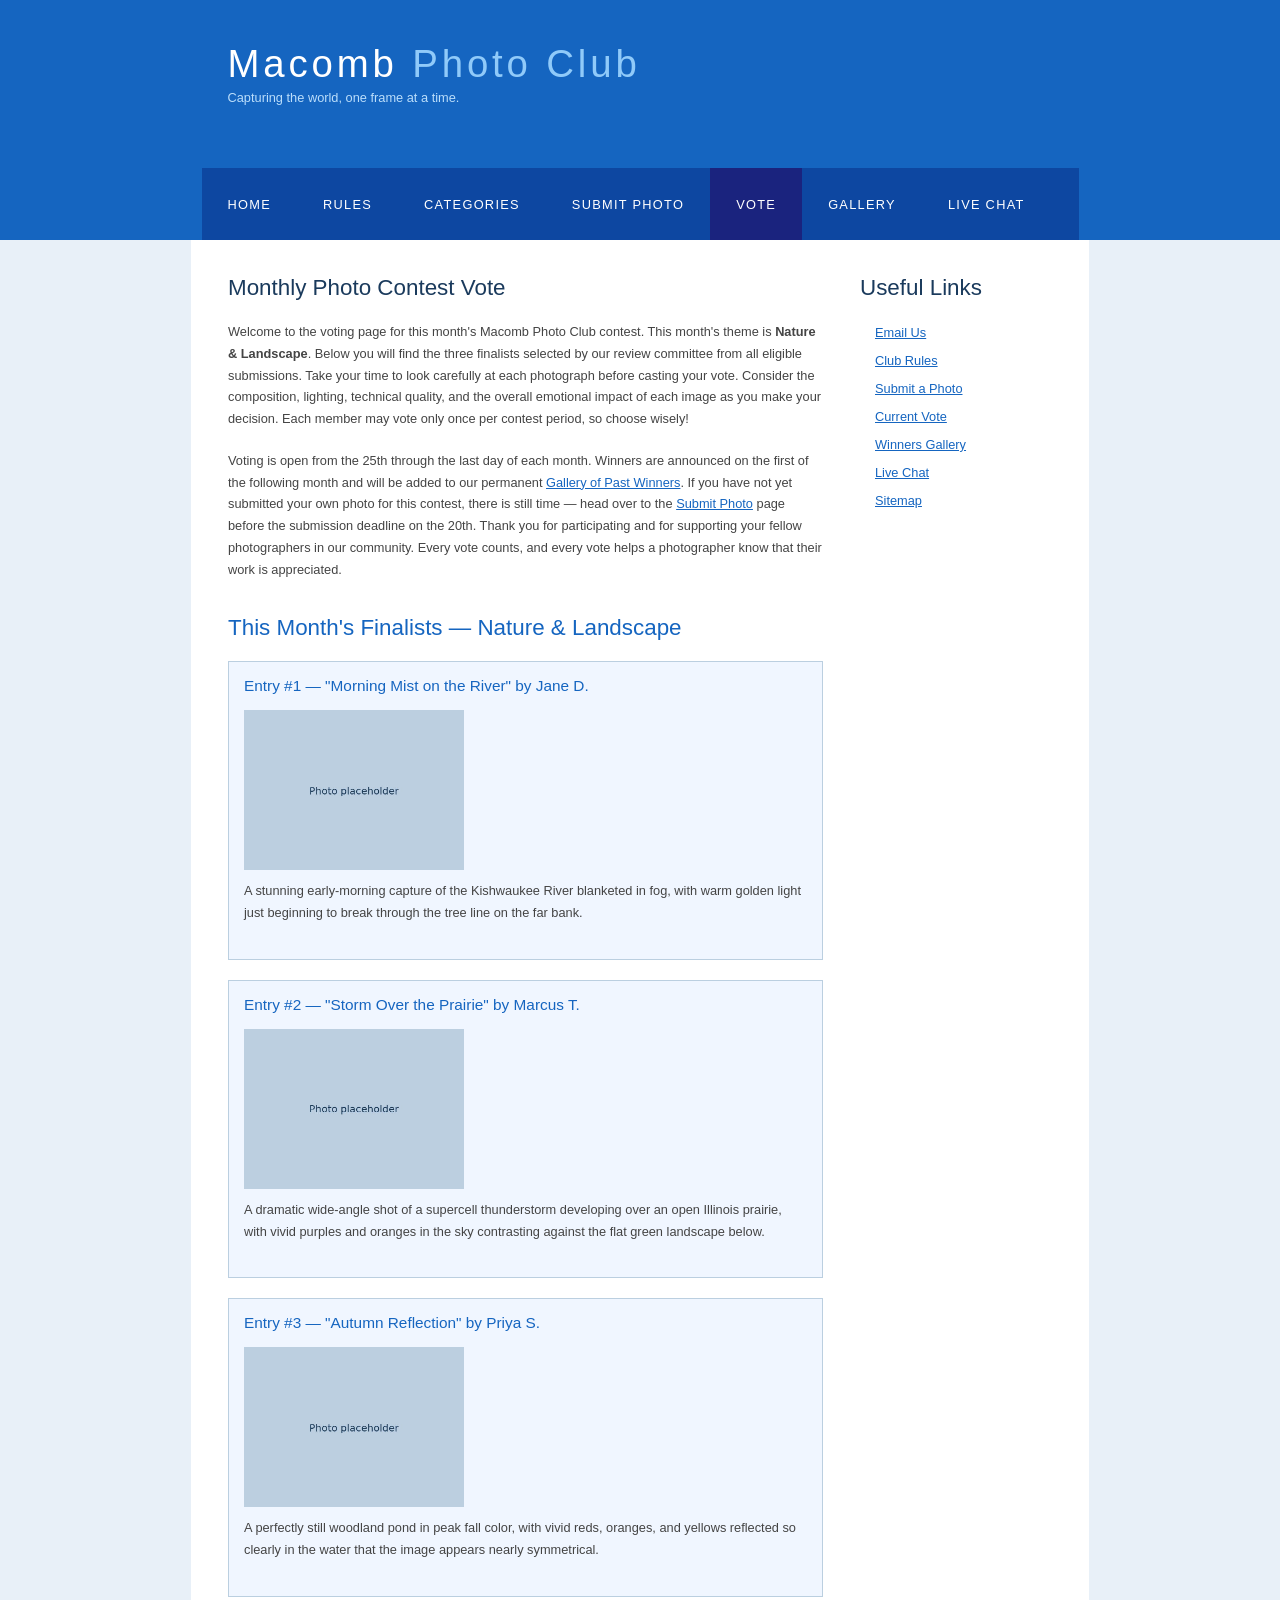
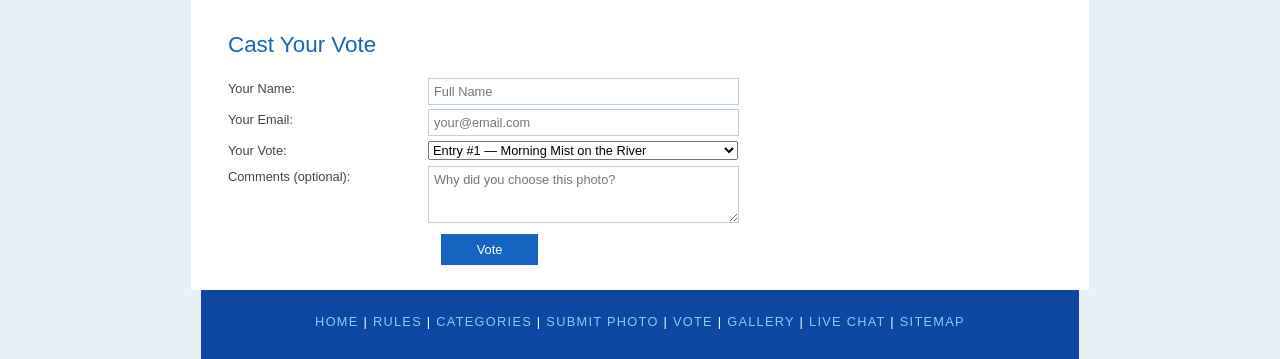
==== vote.html @ b94975ab "Add Macomb Photo Club website (Web Design course project) Fix broken Home links, rename homepage to " ====
<!DOCTYPE html>
<html lang="en">
<head>
  <title>Macomb Photo Club - Vote for Your Favorite</title>
  <meta name="description" content="Cast your vote for your favorite photo in this month's Macomb Photo Club contest. View the entries and vote now.">
  <meta name="keywords" content="photo vote, photography contest voting, vote for best photo">
  <meta name="robots" content="index, follow">
  <meta http-equiv="content-type" content="text/html; charset=utf-8">
  <link rel="stylesheet" type="text/css" href="picstyle.css" title="style">
</head>

<body>
  <div id="main">
    <div id="header">
      <div id="logo">
        <div id="logo_text">
          <h1><a href="index.html">Macomb <span class="logo_colour">Photo Club</span></a></h1>
          <h2>Capturing the world, one frame at a time.</h2>
        </div>
      </div>
      <div id="menubar">
        <ul id="menu">
          <li><a href="index.html">Home</a></li>
          <li><a href="rules.html">Rules</a></li>
          <li><a href="categories.html">Categories</a></li>
          <li><a href="submit.html">Submit Photo</a></li>
          <li class="selected"><a href="vote.html">Vote</a></li>
          <li><a href="gallery.html">Gallery</a></li>
          <li><a href="chat.html">Live Chat</a></li>
        </ul>
      </div>
    </div>

    <div id="site_content">
      <div class="sidebar">
        <script src="js/sidebar.js"></script>
      </div>
      <div id="content">
        <h1>Monthly Photo Contest Vote</h1>
        <p>Welcome to the voting page for this month's Macomb Photo Club contest. This month's theme is <strong>Nature &amp; Landscape</strong>. Below you will find the three finalists selected by our review committee from all eligible submissions. Take your time to look carefully at each photograph before casting your vote. Consider the composition, lighting, technical quality, and the overall emotional impact of each image as you make your decision. Each member may vote only once per contest period, so choose wisely!</p>

        <p>Voting is open from the 25th through the last day of each month. Winners are announced on the first of the following month and will be added to our permanent <a href="gallery.html">Gallery of Past Winners</a>. If you have not yet submitted your own photo for this contest, there is still time — head over to the <a href="submit.html">Submit Photo</a> page before the submission deadline on the 20th. Thank you for participating and for supporting your fellow photographers in our community. Every vote counts, and every vote helps a photographer know that their work is appreciated.</p>

        <h2>This Month's Finalists — Nature &amp; Landscape</h2>

        <div class="vote-section">
          <h4>Entry #1 — "Morning Mist on the River" by Jane D.</h4>
          <img src="images/vote1.jpg" alt="A misty river at dawn with soft golden light filtering through the trees" title="Morning Mist on the River by Jane D.">
          <p>A stunning early-morning capture of the Kishwaukee River blanketed in fog, with warm golden light just beginning to break through the tree line on the far bank.</p>
        </div>

        <div class="vote-section">
          <h4>Entry #2 — "Storm Over the Prairie" by Marcus T.</h4>
          <img src="images/vote2.jpg" alt="A dramatic storm cloud rolling over a flat midwestern prairie at sunset" title="Storm Over the Prairie by Marcus T.">
          <p>A dramatic wide-angle shot of a supercell thunderstorm developing over an open Illinois prairie, with vivid purples and oranges in the sky contrasting against the flat green landscape below.</p>
        </div>

        <div class="vote-section">
          <h4>Entry #3 — "Autumn Reflection" by Priya S.</h4>
          <img src="images/vote3.jpg" alt="A still forest pond reflecting brilliant red and orange autumn foliage" title="Autumn Reflection by Priya S.">
          <p>A perfectly still woodland pond in peak fall color, with vivid reds, oranges, and yellows reflected so clearly in the water that the image appears nearly symmetrical.</p>
        </div>

        <h2>Cast Your Vote</h2>
        <form action="mailto:photoclub@example.com" method="post" enctype="text/plain" class="form_settings">
          <p><span>Your Name:</span><input type="text" name="voter_name" placeholder="Full Name"></p>
          <p><span>Your Email:</span><input type="email" name="voter_email" placeholder="your@email.com"></p>
          <p><span>Your Vote:</span>
            <select name="vote">
              <option value="entry1">Entry #1 — Morning Mist on the River</option>
              <option value="entry2">Entry #2 — Storm Over the Prairie</option>
              <option value="entry3">Entry #3 — Autumn Reflection</option>
            </select>
          </p>
          <p><span>Comments (optional):</span><textarea name="comments" rows="3" placeholder="Why did you choose this photo?"></textarea></p>
          <p><input type="submit" value="Vote" class="submit"></p>
        </form>
      </div>
    </div>

    <div id="content_footer"></div>
    <div id="footer">
      <script src="js/footer_nav.js"></script>
    </div>
  </div>
</body>
</html>
---- picstyle.css ----
html
{ height: 100%;}
 
*
{ margin: 0;
  padding: 0;}
 
body
{ font: normal .80em 'trebuchet ms', arial, sans-serif;
  background: #E8F0F8;
  color: #444;}
 
p
{ padding: 0 0 20px 0;
  line-height: 1.7em;}
 
img
{ border: 0;}
 
h1, h2, h3, h4, h5, h6 
{ font: normal 175% 'century gothic', arial, sans-serif;
  color: #1A3A5C;
  margin: 0 0 15px 0;
  padding: 15px 0 5px 0;}
 
h2
{ font: normal 175% 'century gothic', arial, sans-serif;
  color: #1565C0;}
 
h4, h5, h6
{ margin: 0;
  padding: 0 0 5px 0;
  font: normal 120% arial, sans-serif;
  color: #1565C0;}
 
h5, h6
{ font: italic 95% arial, sans-serif;
  padding: 0 0 15px 0;
  color: #000;}
 
h6
{ color: #1A3A5C;}
 
a, a:hover
{ outline: none;
  text-decoration: underline;
  color: #1565C0;}
 
a:hover
{ text-decoration: none;}
 
.left
{ float: left;
  width: auto;
  margin-right: 10px;}
 
.right
{ float: right; 
  width: auto;
  margin-left: 10px;}
 
.center
{ display: block;
  text-align: center;
  margin: 20px auto;}
 
blockquote
{ margin: 20px 0; 
  padding: 10px 20px 0 20px;
  border: 1px solid #BBCFE0;
  background: #FFF;}
 
ul
{ margin: 2px 0 22px 17px;}
 
ul li
{ list-style-type: circle;
  margin: 0 0 6px 0; 
  padding: 0 0 4px 5px;}
 
ol
{ margin: 8px 0 22px 20px;}
 
ol li
{ margin: 0 0 11px 0;}
 
#main, #logo, #menubar, #site_content, #footer
{ margin-left: auto; 
  margin-right: auto;}
 
#header
{ background: #1565C0;
  height: 240px;}
 
#logo
{ width: 825px;
  position: relative;
  height: 168px;
  background: #1565C0 url(images/logo.png) no-repeat;}
 
#logo #logo_text 
{ position: absolute; 
  top: 20px;
  left: 0;}
 
#logo h1, #logo h2
{ font: normal 300% 'century gothic', arial, sans-serif;
  border-bottom: 0;
  text-transform: none;
  margin: 0;}
 
#logo_text h1, #logo_text h1 a, #logo_text h1 a:hover 
{ padding: 22px 0 0 0;
  color: #FFF;
  letter-spacing: 0.1em;
  text-decoration: none;}
 
#logo_text h1 a .logo_colour
{ color: #90CAF9;}
 
#logo_text h2
{ font-size: 100%;
  padding: 4px 0 0 0;
  color: #BBDEFB;}
 
#menubar
{ width: 877px;
  height: 72px;
  padding: 0;
  background: #0D47A1;} 
 
ul#menu, ul#menu li
{ float: left;
  margin: 0; 
  padding: 0;}
 
ul#menu li
{ list-style: none;}
 
ul#menu li a
{ letter-spacing: 0.1em;
  font: normal 100% 'lucida sans unicode', arial, sans-serif;
  display: block; 
  float: left; 
  height: 37px;
  padding: 29px 26px 6px 26px;
  text-align: center;
  color: #FFF;
  text-transform: uppercase;
  text-decoration: none;
  background: transparent;} 
 
ul#menu li a:hover, ul#menu li.selected a, ul#menu li.selected a:hover
{ color: #FFF;
  background: #1A237E;}
 
 
#site_content
{ width: 837px;
  overflow: hidden;
  margin: 0 auto 0 auto;
  padding: 20px 24px 20px 37px;
  background: #FFF;} 
 
.sidebar
{ float: right;
  width: 190px;
  padding: 0 15px 20px 15px;}
 
.sidebar ul
{ width: 178px; 
  padding: 4px 0 0 0; 
  margin: 4px 0 30px 0;}
 
.sidebar li
{ list-style: none; 
  padding: 0 0 7px 0; }
 
.sidebar li a, .sidebar li a:hover
{ padding: 0 0 0 15px;
  display: block;
  background: transparent;} 
 
.sidebar li a.selected
{ color: #444;
  text-decoration: none;} 
 
#content
{ text-align: left;
  width: 595px;
  padding: 0;}
 
#content ul
{ margin: 2px 0 22px 0px;}
 
#content ul li
{ list-style-type: disc;
  margin: 0 0 6px 0; 
  padding: 0 0 4px 5px;
  line-height: 1.5em;}
 
#footer
{ width: 878px;
  font: normal 100% 'lucida sans unicode', arial, sans-serif;
  min-height: 33px;
  padding: 24px 0 12px 0;
  text-align: center; 
  background: #0D47A1;
  color: #FFF;
  text-transform: uppercase;
  letter-spacing: 0.1em;}
 
#footer a
{ color: #90CAF9;
  text-decoration: none;}
 
#footer a:hover
{ color: #FFF;
  text-decoration: underline;}
 
.search
{ color: #5D5D5D; 
  border: 1px solid #BBB; 
  width: 134px; 
  padding: 4px; 
  font: 100% arial, sans-serif;}
 
#colours
{ height: 0px;
  text-align: right;
  padding: 66px 16px 0px 300px;}
  
.form_settings
{ margin: 15px 0 0 0;}
 
.form_settings p
{ padding: 0 0 4px 0;}
 
.form_settings span
{ float: left; 
  width: 200px; 
  text-align: left;}
  
.form_settings input, .form_settings textarea
{ padding: 5px; 
  width: 299px; 
  font: 100% arial; 
  border: 1px solid #BBCFE0; 
  background: #FFF; 
  color: #1A3A5C;}
  
.form_settings .submit
{ font: 100% arial; 
  border: 1px solid; 
  width: 99px; 
  margin: 0 0 0 212px; 
  height: 33px;
  padding: 2px 0 3px 0;
  cursor: pointer; 
  background: #1565C0; 
  color: #FFF;}
 
.form_settings textarea, .form_settings select
{ font: 100% arial; 
  width: 299px;}
 
.form_settings select
{ width: 310px;}
 
.form_settings .checkbox
{ margin: 4px 0; 
  padding: 0; 
  width: 14px;
  border: 0;
  background: none;}
 
.separator
{ width: 100%;
  height: 0;
  border-top: 1px solid #BBCFE0;
  border-bottom: 1px solid #FFF;
  margin: 0 0 20px 0;}
  
table
{ margin: 10px 0 30px 0;
  width: 100%;
  border-collapse: collapse;}
 
table tr th
{ background: #1565C0;
  color: #FFF;
  padding: 7px 10px;
  text-align: left;}
  
table tr td
{ background: #E8F0F8;
  color: #1A3A5C;
  padding: 7px 10px;
  border-top: 1px solid #FFF;}
 
.gallery-grid
{ display: flex;
  flex-wrap: wrap;
  gap: 15px;
  margin: 15px 0 25px 0;}
 
.gallery-grid img
{ width: 180px;
  height: 140px;
  object-fit: cover;
  border: 3px solid #1565C0;}
 
.vote-section
{ border: 1px solid #BBCFE0;
  padding: 15px;
  margin: 0 0 20px 0;
  background: #F0F6FF;}
 
.vote-section img
{ width: 220px;
  height: 160px;
  object-fit: cover;
  display: block;
  margin: 10px 0;}
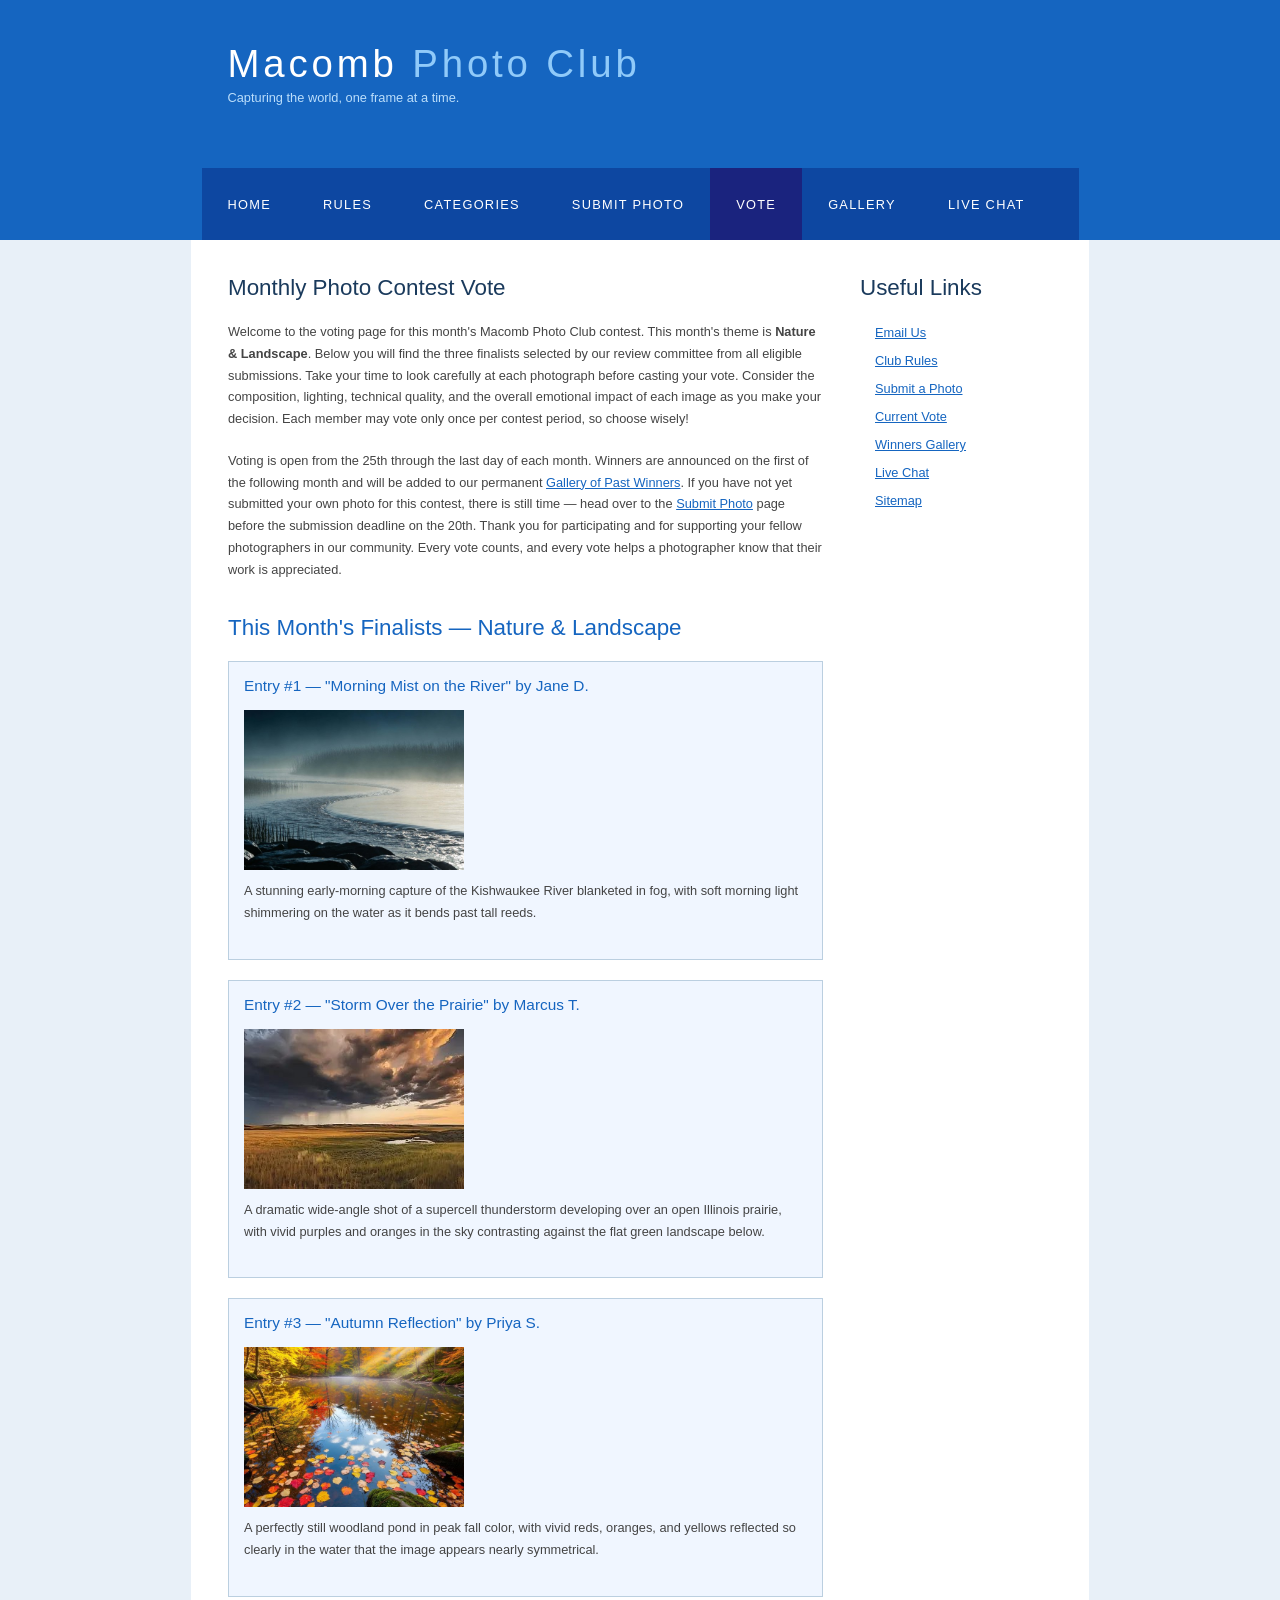
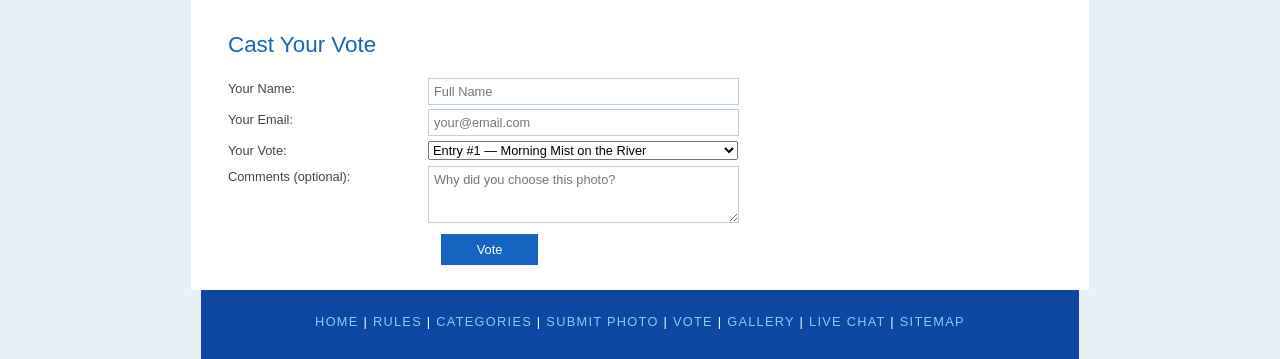
==== commit b980279b: "Add vote entry #1 photo and match its alt text Co-Authored-By: Claude Opus 5.5 <noreply@anthropic.co" ====
--- a/vote.html
+++ b/vote.html
@@ -45,8 +45,8 @@
 
         <div class="vote-section">
           <h4>Entry #1 — "Morning Mist on the River" by Jane D.</h4>
-          <img src="images/vote1.jpg" alt="A misty river at dawn with soft golden light filtering through the trees" title="Morning Mist on the River by Jane D.">
-          <p>A stunning early-morning capture of the Kishwaukee River blanketed in fog, with warm golden light just beginning to break through the tree line on the far bank.</p>
+          <img src="images/vote1.jpg" alt="A misty river bending through tall reeds at dawn, with light shimmering on the water" title="Morning Mist on the River by Jane D.">
+          <p>A stunning early-morning capture of the Kishwaukee River blanketed in fog, with soft morning light shimmering on the water as it bends past tall reeds.</p>
         </div>
 
         <div class="vote-section">
